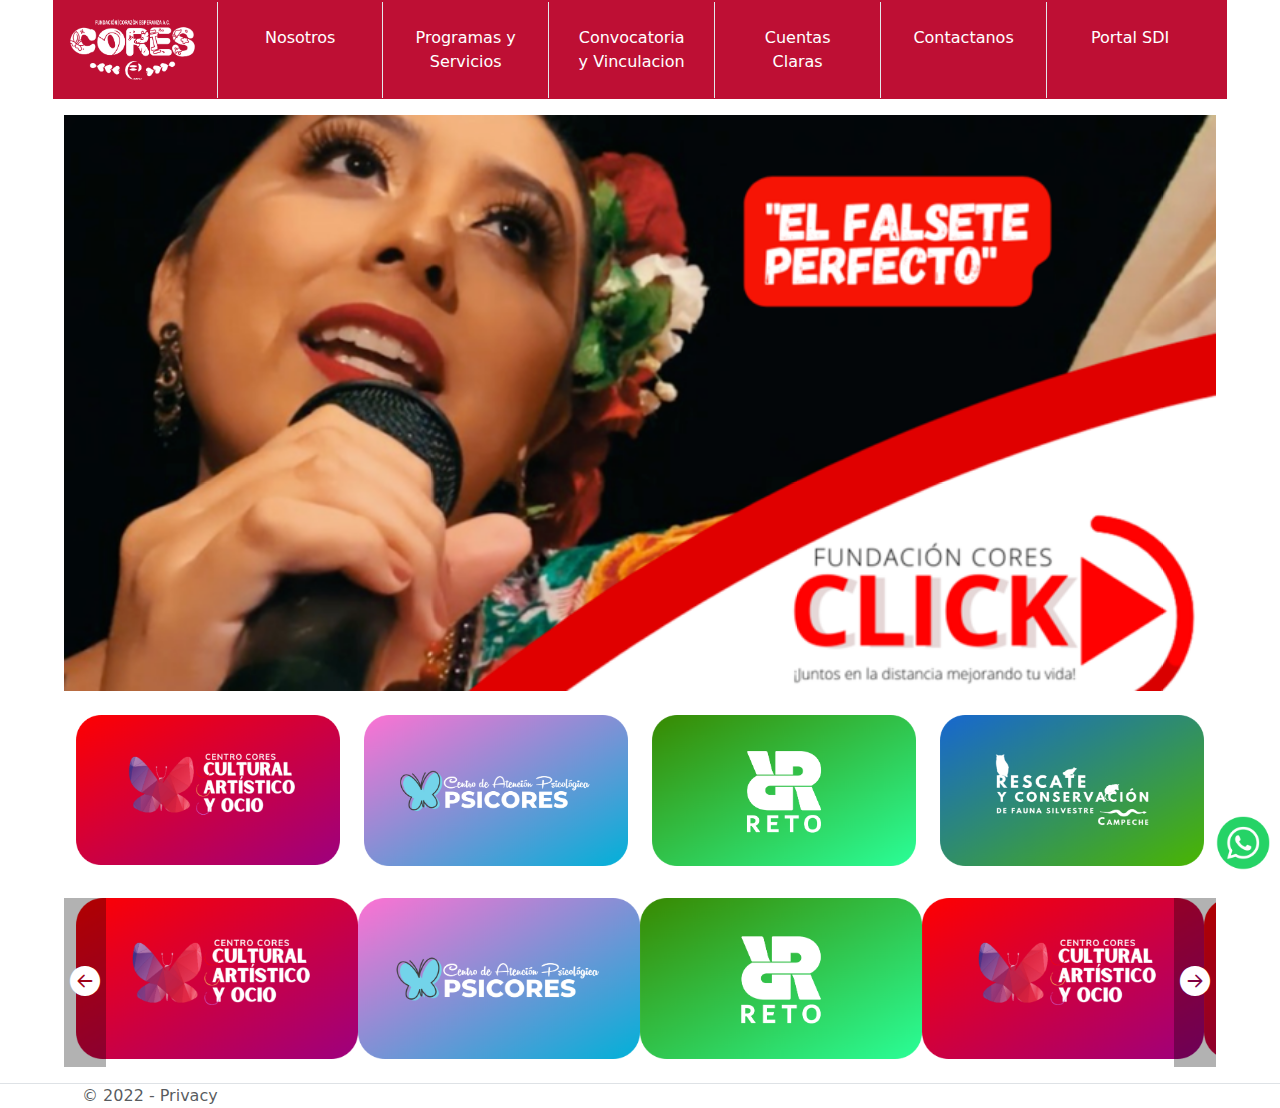
==== Index.html @ 638e0e72 "menu" ====
<!DOCTYPE html>
<html lang="en">
<head>
    <meta charset="utf-8" />
    <meta name="viewport" content="width=device-width, initial-scale=1.0" />
    <title>Core</title>
    <link rel="stylesheet" href="lib/bootstrap/dist/css/bootstrap.min.css" />
    <link rel="stylesheet" href="recursos/css/core.css" />
    <link rel="stylesheet" href="https://cdn.jsdelivr.net/npm/bootstrap-icons@1.8.3/font/bootstrap-icons.css">
</head> 
<body>
    <header>
        <nav class=" navbar navbar-expand-xl  navbar-light   box-shadow mb-3 col-xl-11 " style="background-color:#BE0F34; padding:0; margin:auto;">
            <div class="container-fluid">
                <a class="navbar-brand" asp-area="" asp-controller="Home" asp-action="Index" href="Index.html"><img src="recursos/img/logo.png" style="height:4rem;"/></a>

                <button class="navbar-toggler" type="button" data-bs-toggle="offcanvas" data-bs-target="#offcanvasNavbar" aria-controls="offcanvasNavbar"
                        aria-expanded="false" aria-label="Toggle navigation">
                    <span class="navbar-toggler-icon"></span>
                </button>
                <div class="offcanvas offcanvas-end menus" tabindex="-1" id="offcanvasNavbar" aria-labelledby="offcanvasNavbarLabel" style="background-color:#BE0F34; width: 20rem; ">
                    <div class="offcanvas-header ">
                        <h5 class="offcanvas-title text-white" id="offcanvasNavbarLabel">Menu</h5>
                        <button type="button" class="btn-close" data-bs-dismiss="offcanvas" aria-label="Close"></button>
                    </div>
                    <div class="offcanvas-body">
                        <ul class="navbar-nav flex-grow-1 " style="padding:0.1rem; " >
                        <!--NOSOTROS-->
                       <li class="nav-item col-xl-2   border-xl-right border-xl-left border-light dropdown menu" >
                            <a class="nav-link text-white " role="button" data-bs-toggle="dropdown" asp-area="" asp-controller="Home" asp-action="Index" href="#" >Nosotros</a>
                            <div class="dropdown-menu submenu submenu-xl-width col-12 " aria-labelledby="navbarDropdownMenuLink" >
                                <a class="dropdown-item text-center text-wrap" href="nosotros/Institucional.html">Información Institucional</a>
                                <div class="dividir" ></div>
                                <a class="dropdown-item text-center text-wrap" href="#">Plan de Desarrollo Institucional PDA 2022</a>
                                <div class="dividir" ></div>
                                <a class="dropdown-item text-center text-wrap" href="#">Aliados Institucionales y Vinculaciones</a>
                                <div class="dividir" ></div>
                                <a class="dropdown-item text-center text-wrap" href="#">Organigrama Institucional</a>
                            </div>
                       </li>
                        <!--PROGRAMAS Y SERVICIOS-->
                       <li class="nav-item col-xl-2 border-xl-right  border-light menu dropdown "  >
                            <a class="nav-link text-white" role="button" data-bs-toggle="dropdown" asp-area="" asp-controller="Home" asp-action="Index" href="#">Programas y Servicios</a>
                            <div class="dropdown-menu submenu submenu-xl-width col-12 "  aria-labelledby="navbarDropdownMenuLink" >
                                <a class="dropdown-item text-center text-wrap" href="Prog-Serv/CCAYO.html">Centro Cultural, Artístico y de Ocio. (CCAYO)</a>
                                <div class="dividir" ></div>
                                <a class="dropdown-item text-center text-wrap" href="#">Centro de Atención Psicológica (PSICORES)</a>
                                <div class="dividir" ></div>
                                <a class="dropdown-item text-center text-wrap" href="#">Centro de Entrenamiento y Nutrición (RETO)</a>
                                <div class="dividir" ></div>
                                <a class="dropdown-item text-center text-wrap" href="#">Centro de Investigación, Rescate y Conservación de Fauna Silvestre Campeche</a>
                            </div>
                       </li>
                        <!--CONVOCATORIAS Y VINCULACIÓN-->
                       <li class="nav-item col-xl-2 border-xl-right  border-light menu dropdown " >
                            <a class="nav-link text-white"  role="button" data-bs-toggle="dropdown" asp-area="" asp-controller="Home" asp-action="Index" href="#">Convocatoria y Vinculacion</a>
                            <div class="dropdown-menu submenu submenu-xl-width col-12" aria-labelledby="navbarDropdownMenuLink" >
                                <a class="dropdown-item text-center text-wrap" href="#">Convocatoria Laboratorio de Desarrollo de Habilidades Profesionales </a>
                                <div class="dividir" ></div>
                                <a class="dropdown-item text-center text-wrap" href="#">Convocatoria Únete +</a>
                                <div class="dividir" ></div>
                                <a class="dropdown-item text-center text-wrap" href="#">Bolsa de Trabajo y Vacantes </a>
                                <div class="dividir" ></div>
                                <a class="dropdown-item text-center text-wrap" href="#">Solicitud de Cortesias y Descuentos para Empresas e Instituciones Públicas</a>
                            </div>
                       </li>
                        <!--CUENTAS CLARAS-->
                       <li class="nav-item col-xl-2 border-xl-right  border-light menu dropdown"  >
                            <a class="nav-link text-white " role="button" data-bs-toggle="dropdown" asp-area="" asp-controller="Home" asp-action="Index" href="#">Cuentas Claras</a>
                            <div class="dropdown-menu submenu submenu-xl-width col-12 " aria-labelledby="navbarDropdownMenuLink" >
                                <a class="dropdown-item text-center text-wrap" href="#">Aviso de Privacidad y Uso de Datos Personales </a>
                                <div class="dividir" ></div>
                                <a class="dropdown-item text-center text-wrap" href="cuentas_claras/info.html">Informes y Estados de Cuenta</a>
                            </div>
                       </li>
                        <!--CONTACTANOS-->
                       <li class="nav-item col-xl-2 border-xl-right  border-light menu dropdown" >
                            <a class="nav-link text-white" href="contacto/Contacto.html">Contactanos</a>
                        </li>
                        <!--PORTAL SDI-->
                       <li class="nav-item col-xl-2 menu" >
                            <a class="nav-link text-white" asp-area="" asp-controller="Home" asp-action="Index" href="#">Portal SDI</a>
                       </li>
                                          
                        </ul>
                    </div>
                </div>
            </div>
        </nav>
    </header>
     
    <div class="container-fluid">
        <main role="main" class="pb-3">
           
            <div id="carouselExampleSlidesOnly" class="carousel slide  mb-4 col-xl-11 col-lg-12 col-md-12 col-sm-12 col-sml-12" data-bs-ride="carousel" style="margin-left:auto ;  margin-right:auto;">
                <div class="carousel-inner "  >
                    <div class="carousel-item active">
                        <img class="d-block w-100" src="recursos/img/Imagen2.png" alt="First slide">
                    </div>
                    <div class="carousel-item active">
                        <img class="d-block w-100" src="recursos/img/Imagen2.png" alt="First slide">
                    </div>
                    <div class="carousel-item active">
                        <img class="d-block w-100" src="recursos/img/Imagen2.png" alt="First slide">
                    </div>
                        
                </div>
            </div>
 
            <div class="row col-xl-11 col-lg-12 col-md-12 col-sm-12 col-sml-12" style="margin-left:auto ;  margin-right:auto;">
                <!--Primera-->
                <div class="card col-lg-3 col-sm-6 mb-sm-2 col-sml-10  mb-sml-2 border-0" style="margin-left:auto ;  margin-right:auto;" >
                    <a href="#">
                        <img class="img-fluid" src="recursos/img/card1.png" />
                    </a>
                </div>
                <!--Segunda-->
                <div class="card col-lg-3 col-sm-6 mb-sm-2 col-sml-10  mb-sml-2  border-0  " style="margin-left:auto ;  margin-right:auto;" >
                    <a href="#">
                        <img class="img-fluid"  src="recursos/img/card2.png" />
                    </a>
                </div>
                <!--Tercera-->
                <div class="card col-lg-3 col-sm-6 mb-sm-2 col-sml-10  mb-sml-2 border-0  " style="margin-left:auto ;  margin-right:auto;" >
                    <a href="#">
                        <img class="img-fluid"  src="recursos/img/card3.png" />
                    </a>
                </div>
                <!--Cuarta-->
                <div class="card col-lg-3 col-sm-6 mb-sm-2 col-sml-10  mb-sml-2 border-0 " style="margin-left:auto ;  margin-right:auto;" >
                    <a href="#">
                        <img class="img-fluid"  src="recursos/img/card4.png" />
                    </a>
                </div>
            </div>
            <!--PDF 
            <div class="row " > 
                <div class="col-lg-1" style="margin-left:auto ;  margin-right:auto;">
                    <a href="pdf/Cores.pdf" class="btn btn-danger" download="CONOCE.pdf" >Descarga</a>
                </div>

                <div class="col-lg-6 col-sml-12" >
                    <object class=" col-12 pdfview" type="application/pdf" data="pdf/Cores.pdf#toolbar=0&navpanes=0&scrollbar=0"></object>
                </div>
            </div>    
            --> 
            <div class=" mt-4 row col-xl-11 col-lg-12 col-md-12 col-sm-12 col-sml-12 mx-auto" style="position: relative;">
        
                <div class=" d-flex flex-row flex-nowrap notice " id="scroller" style="overflow-x: scroll; ">
                   
                    <button type="button" id="right" style="position:absolute ; top: 0; bottom: 0; z-index: 1; display: flex; align-items: center; justify-content: center;  left: 0; background: rgba(0, 0, 0, .3); border: 0;">
                        <spam  aria-hidden="true"><i class="bi bi-arrow-left-circle-fill text-white" style="font-size: 30px; " ></i></spam>
                    </button>
                 
                    <div class="card col-lg-3 col-sm-6 mb-sm-2 col-sml-10  mb-sml-2 border-0 " style="margin-left:auto ;  margin-right:auto;" >
                        <a href="#">
                            <img class="img-fluid"  src="recursos/img/card1.png" />
                        </a>
                    </div>
                    <div class="card col-lg-3 col-sm-6 mb-sm-2 col-sml-10  mb-sml-2 border-0 " style="margin-left:auto ;  margin-right:auto;" >
                        <a href="#">
                            <img class="img-fluid"  src="recursos/img/card2.png" />
                        </a>
                    </div>
                    <div class="card col-lg-3 col-sm-6 mb-sm-2 col-sml-10  mb-sml-2 border-0 " style="margin-left:auto ;  margin-right:auto;" >
                        <a href="#">
                            <img class="img-fluid"  src="recursos/img/card3.png" />
                        </a>
                    </div>
                    <div class="card col-lg-3 col-sm-6 mb-sm-2 col-sml-10  mb-sml-2 border-0 " style="margin-left:auto ;  margin-right:auto;" >
                        <a href="#">
                            <img class="img-fluid"  src="recursos/img/card1.png" />
                        </a>
                    </div>
                    <div class="card col-lg-3 col-sm-6 mb-sm-2 col-sml-10  mb-sml-2 border-0 " style="margin-left:auto ;  margin-right:auto;" >
                        <a href="#">
                            <img class="img-fluid"  src="recursos/img/card1.png" />
                        </a>
                    </div>
                    <div class="card col-lg-3 col-sm-6 mb-sm-2 col-sml-10  mb-sml-2 border-0 " style="margin-left:auto ;  margin-right:auto;" >
                        <a href="#">
                            <img class="img-fluid"  src="recursos/img/card2.png" />
                        </a>
                    </div>
                    <div class="card col-lg-3 col-sm-6 mb-sm-2 col-sml-10  mb-sml-2 border-0 " style="margin-left:auto ;  margin-right:auto;" >
                        <a href="#">
                            <img class="img-fluid"  src="recursos/img/card3.png" />
                        </a>
                    </div>
                    <div class="card col-lg-3 col-sm-6 mb-sm-2 col-sml-10  mb-sml-2 border-0 " style="margin-left:auto ;  margin-right:auto;" >
                        <a href="#">
                            <img class="img-fluid"  src="recursos/img/card1.png" />
                        </a>
                    </div>
                   
                   
                    <button type="button" id="left" style="position:absolute ; top: 0; bottom: 0; z-index: 1; display: flex; align-items: center; justify-content: center;  right: 0; background: rgba(0, 0, 0, .3); border: 0;">
                        <spam  aria-hidden="true"><i class="bi bi-arrow-right-circle-fill text-white" style="font-size: 30px;  " ></i></spam>
                    </button>
                    
        
                </div>
               
                   
                
            </div> 
            
            <div>
                <a href="https://wa.me/529817518339/?text=Me%20Interesa%20" >
                    <img src="recursos/img/logo-wasap.png"  style="position: fixed; bottom: 30px; right: 10px; z-index: 99; width: 6vh; height: 6vh;">
                 </a>
            </div>
        </main>
    </div>
    

    <footer class="border-top footer text-muted">
        <div class="container">
            &copy; 2022 -  <a asp-area="" asp-controller="Home" asp-action="Privacy">Privacy</a>
        </div>
    </footer>
    <script src="lib/jquery/dist/jquery.min.js"></script>
    <script src="lib/bootstrap/dist/js/bootstrap.bundle.min.js"></script>
</body>
</html>
<script>
    document.addEventListener('DOMContentLoaded', function () {
            var button = document.getElementById('left');
            button.onclick = function () {
                document.getElementById('scroller').scrollLeft += 100;
            };
        }, false);
        document.addEventListener('DOMContentLoaded', function () {
            var button = document.getElementById('right');
            button.onclick = function () {
                document.getElementById('scroller').scrollLeft -= 100;
            };
        }, false);
</script>
---- recursos/css/core.css ----
﻿.menu {
    text-align: center;
    padding:1rem;
}

.submenu{
    background-color: #E5E5E5;

 }
.dividir {
    height: 0;
    margin: 0.5rem 0;
    overflow: hidden;
    border-top: 1px solid #FFFFFF;
}

.pdfcenter{
    display: flex;
    flex-direction: column;
    justify-content: center;

    align-items: center;

}


  .notice::-webkit-scrollbar {
    position: absolute;
    height: 5px;
   
  }
  .notice::-webkit-scrollbar-thumb {
    border-radius: 10px;
 
    background-color: #8d8989;
    
  }
  .notice::-webkit-scrollbar-thumb:window-inactive {
    background: rgba(255,0,0,0); 
   }

   .linea {
    border-top: 2px solid #BE0F34;
   
    max-width: 100%;
    padding: 0;
    margin: 1vh auto 2vh auto;
  }

@media (min-width: 576px) {
    .rem{
        height: 53rem;
    }
  }
@media (min-width: 992px) {
    .rem{
        height: 23rem;
    }
    
  }
  @media (min-width: 1200px) {
    .rem{
        height: 28rem;
    }
  }
  @media (min-width: 1400px) {
    .rem{
        height: 43rem;
    }
  }

@media (min-width: 1200px) {
    
    
    .border-xl-right{
        border-right: 1px solid #e3e7eb !important;
    } 
    .border-xl-left{
        border-left: 1px solid #e3e7eb !important;
    }   

    
  }
/*

@media (min-width: 576px) {
  sm
  
}
@media (min-width: 768px) {
  md
  
}
@media (min-width: 992px) {
  lg
  
}
@media (min-width: 1200px) {
  xl
  
}
@media (min-width: 1400px) {
  xxl
  
}
@media (min-width: 576px){
  .border-sm-top{
    border-top: 1px solid #e3e7eb !important;
  }
    

  .border-sm-right 
    border-right: 1px solid #e3e7eb !important;
  
  .border-sm-bottom 
    border-bottom: 1px solid #e3e7eb !important;
  
  .border-sm-left 
    border-left: 1px solid #e3e7eb !important;
  
  .border-sm-top-0 
    border-top: 0 !important;
  
  .border-sm-right-0 
    border-right: 0 !important;
  
  .border-sm-bottom-0 
    border-bottom: 0 !important;
  
  .border-sm-left-0 
    border-left: 0 !important;
  
  .border-sm-x 
    border-left: 1px solid #e3e7eb !important;
    border-right: 1px solid #e3e7eb !important;
  
  .border-sm-y 
    border-top: 1px solid #e3e7eb !important;
    border-bottom: 1px solid #e3e7eb !important;
  
  .border-sm 
    border-top: 1px solid #e3e7eb !important;
    border-bottom: 1px solid #e3e7eb !important;
    border-left: 1px solid #e3e7eb !important;
    border-right: 1px solid #e3e7eb !important;
  
  .border-sm-0 
    border-top: 0 !important;
    border-bottom: 0 !important;
    border-left: 0 !important;
    border-right: 0 !important;
} 


@media (min-width: 768px) {
  .border-md-top 
    border-top: 1px solid #e3e7eb !important;
  
  .border-md-right 
    border-right: 1px solid #e3e7eb !important;
  
  .border-md-bottom 
    border-bottom: 1px solid #e3e7eb !important;
  
  .border-md-left 
    border-left: 1px solid #e3e7eb !important;
  
  .border-md-top-0 
    border-top: 0 !important;
  
  .border-md-right-0 
    border-right: 0 !important;
  
  .border-md-bottom-0 
    border-bottom: 0 !important;
  
  .border-md-left-0 
    border-left: 0 !important;
  
  .border-md-x 
    border-left: 1px solid #e3e7eb !important;
    border-right: 1px solid #e3e7eb !important;
  
  .border-md-y 
    border-top: 1px solid #e3e7eb !important;
    border-bottom: 1px solid #e3e7eb !important;
  
  .border-md 
    border-top: 1px solid #e3e7eb !important;
    border-bottom: 1px solid #e3e7eb !important;
    border-left: 1px solid #e3e7eb !important;
    border-right: 1px solid #e3e7eb !important;
  
  .border-md-0 
    border-top: 0 !important;
    border-bottom: 0 !important;
    border-left: 0 !important;
    border-right: 0 !important;
  
}

@media (min-width: 992px) {
  .border-lg-top 
    border-top: 1px solid #e3e7eb !important;
  
  .border-lg-right 
    border-right: 1px solid #e3e7eb !important;
  
  .border-lg-bottom 
    border-bottom: 1px solid #e3e7eb !important;
  
  .border-lg-left 
    border-left: 1px solid #e3e7eb !important;
  
  .border-lg-top-0 
    border-top: 0 !important;
  
  .border-lg-right-0 
    border-right: 0 !important;
  
  .border-lg-bottom-0 
    border-bottom: 0 !important;
  
  .border-lg-left-0 
    border-left: 0 !important;
  
  .border-lg-x 
    border-left: 1px solid #e3e7eb !important;
    border-right: 1px solid #e3e7eb !important;
  
  .border-lg-y 
    border-top: 1px solid #e3e7eb !important;
    border-bottom: 1px solid #e3e7eb !important;
  
  .border-lg 
    border-top: 1px solid #e3e7eb !important;
    border-bottom: 1px solid #e3e7eb !important;
    border-left: 1px solid #e3e7eb !important;
    border-right: 1px solid #e3e7eb !important;
  
  .border-lg-0 
    border-top: 0 !important;
    border-bottom: 0 !important;
    border-left: 0 !important;
    border-right: 0 !important;
}  


@media (min-width: 1200px) {
  .border-xl-top 
    border-top: 1px solid #e3e7eb !important;
  
  .border-xl-right 
    border-right: 1px solid #e3e7eb !important;
  
  .border-xl-bottom 
    border-bottom: 1px solid #e3e7eb !important;
  
  .border-xl-left 
    border-left: 1px solid #e3e7eb !important;
  
  .border-xl-top-0 
    border-top: 0 !important;
  
  .border-xl-right-0 
    border-right: 0 !important;
  
  .border-xl-bottom-0 
    border-bottom: 0 !important;
  
  .border-xl-left-0 
    border-left: 0 !important;
  
  .border-xl-x 
    border-left: 1px solid #e3e7eb !important;
    border-right: 1px solid #e3e7eb !important;
  
  .border-xl-y 
    border-top: 1px solid #e3e7eb !important;
    border-bottom: 1px solid #e3e7eb !important;
  
  .border-xl 
    border-top: 1px solid #e3e7eb !important;
    border-bottom: 1px solid #e3e7eb !important;
    border-left: 1px solid #e3e7eb !important;
    border-right: 1px solid #e3e7eb !important;
  
  .border-xl-0 
    border-top: 0 !important;
    border-bottom: 0 !important;
    border-left: 0 !important;
    border-right: 0 !important;
}
*/
@media (max-width: 575px) {
    .container {
        max-width: 340px;
    }
}
@media (max-width: 575px) {
    .col-sml {
        -ms-flex-preferred-size: 0;
        flex-basis: 0;
        -ms-flex-positive: 1;
        flex-grow: 1;
        max-width: 100%;
    }

    .col-sml-auto {
        -ms-flex: 0 0 auto;
        flex: 0 0 auto;
        width: auto;
        max-width: 100%;
    }

    .col-sml-1 {
        -ms-flex: 0 0 8.333333%;
        flex: 0 0 8.333333%;
        max-width: 8.333333%;
    }

    .col-sml-2 {
        -ms-flex: 0 0 16.666667%;
        flex: 0 0 16.666667%;
        max-width: 16.666667%;
    }

    .col-sml-3 {
        -ms-flex: 0 0 25%;
        flex: 0 0 25%;
        max-width: 25%;
    }

    .col-sml-4 {
        -ms-flex: 0 0 33.333333%;
        flex: 0 0 33.333333%;
        max-width: 33.333333%;
    }

    .col-sml-5 {
        -ms-flex: 0 0 41.666667%;
        flex: 0 0 41.666667%;
        max-width: 41.666667%;
    }

    .col-sml-6 {
        -ms-flex: 0 0 50%;
        flex: 0 0 50%;
        max-width: 50%;
    }

    .col-sml-7 {
        -ms-flex: 0 0 58.333333%;
        flex: 0 0 58.333333%;
        max-width: 58.333333%;
    }

    .col-sml-8 {
        -ms-flex: 0 0 66.666667%;
        flex: 0 0 66.666667%;
        max-width: 66.666667%;
    }

    .col-sml-9 {
        -ms-flex: 0 0 75%;
        flex: 0 0 75%;
        max-width: 75%;
    }

    .col-sml-10 {
        -ms-flex: 0 0 83.333333%;
        flex: 0 0 83.333333%;
        max-width: 83.333333%;
    }

    .col-sml-11 {
        -ms-flex: 0 0 91.666667%;
        flex: 0 0 91.666667%;
        max-width: 91.666667%;
    }

    .col-sml-12 {
        -ms-flex: 0 0 100%;
        flex: 0 0 100%;
        max-width: 100%;
    }

    .order-sml-first {
        -ms-flex-order: -1;
        order: -1;
    }

    .order-sml-last {
        -ms-flex-order: 13;
        order: 13;
    }

    .order-sml-0 {
        -ms-flex-order: 0;
        order: 0;
    }

    .order-sml-1 {
        -ms-flex-order: 1;
        order: 1;
    }

    .order-sml-2 {
        -ms-flex-order: 2;
        order: 2;
    }

    .order-sml-3 {
        -ms-flex-order: 3;
        order: 3;
    }

    .order-sml-4 {
        -ms-flex-order: 4;
        order: 4;
    }

    .order-sml-5 {
        -ms-flex-order: 5;
        order: 5;
    }

    .order-sml-6 {
        -ms-flex-order: 6;
        order: 6;
    }

    .order-sml-7 {
        -ms-flex-order: 7;
        order: 7;
    }

    .order-sml-8 {
        -ms-flex-order: 8;
        order: 8;
    }

    .order-sml-9 {
        -ms-flex-order: 9;
        order: 9;
    }

    .order-sml-10 {
        -ms-flex-order: 10;
        order: 10;
    }

    .order-sml-11 {
        -ms-flex-order: 11;
        order: 11;
    }

    .order-sml-12 {
        -ms-flex-order: 12;
        order: 12;
    }

    .offset-sml-0 {
        margin-left: 0;
    }

    .offset-sml-1 {
        margin-left: 8.333333%;
    }

    .offset-sml-2 {
        margin-left: 16.666667%;
    }

    .offset-sml-3 {
        margin-left: 25%;
    }

    .offset-sml-4 {
        margin-left: 33.333333%;
    }

    .offset-sml-5 {
        margin-left: 41.666667%;
    }

    .offset-sml-6 {
        margin-left: 50%;
    }

    .offset-sml-7 {
        margin-left: 58.333333%;
    }

    .offset-sml-8 {
        margin-left: 66.666667%;
    }

    .offset-sml-9 {
        margin-left: 75%;
    }

    .offset-sml-10 {
        margin-left: 83.333333%;
    }

    .offset-sml-11 {
        margin-left: 91.666667%;
    }
}
@media (max-width: 575px) {
    .m-sml-0 {
        margin: 0 !important;
    }

    .mt-sml-0,
    .my-sml-0 {
        margin-top: 0 !important;
    }

    .mr-sml-0,
    .mx-sml-0 {
        margin-right: 0 !important;
    }

    .mb-sml-0,
    .my-sml-0 {
        margin-bottom: 0 !important;
    }

    .ml-sml-0,
    .mx-sml-0 {
        margin-left: 0 !important;
    }

    .m-sml-1 {
        margin: 0.25rem !important;
    }

    .mt-sml-1,
    .my-sml-1 {
        margin-top: 0.25rem !important;
    }

    .mr-sml-1,
    .mx-sml-1 {
        margin-right: 0.25rem !important;
    }

    .mb-sm-1,
    .my-sm-1 {
        margin-bottom: 0.25rem !important;
    }

    .ml-sml-1,
    .mx-sml-1 {
        margin-left: 0.25rem !important;
    }

    .m-sml-2 {
        margin: 0.5rem !important;
    }

    .mt-sml-2,
    .my-sml-2 {
        margin-top: 0.5rem !important;
    }

    .mr-sml-2,
    .mx-sml-2 {
        margin-right: 0.5rem !important;
    }

    .mb-sml-2,
    .my-sml-2 {
        margin-bottom: 0.5rem !important;
    }

    .ml-sml-2,
    .mx-sml-2 {
        margin-left: 0.5rem !important;
    }

    .m-sml-3 {
        margin: 1rem !important;
    }

    .mt-sml-3,
    .my-sml-3 {
        margin-top: 1rem !important;
    }

    .mr-sml-3,
    .mx-sml-3 {
        margin-right: 1rem !important;
    }

    .mb-sml-3,
    .my-sml-3 {
        margin-bottom: 1rem !important;
    }

    .ml-sml-3,
    .mx-sml-3 {
        margin-left: 1rem !important;
    }

    .m-sml-4 {
        margin: 1.5rem !important;
    }

    .mt-sml-4,
    .my-sml-4 {
        margin-top: 1.5rem !important;
    }

    .mr-sml-4,
    .mx-sml-4 {
        margin-right: 1.5rem !important;
    }

    .mb-sml-4,
    .my-sml-4 {
        margin-bottom: 1.5rem !important;
    }

    .ml-sml-4,
    .mx-sml-4 {
        margin-left: 1.5rem !important;
    }

    .m-sml-5 {
        margin: 3rem !important;
    }

    .mt-sml-5,
    .my-sml-5 {
        margin-top: 3rem !important;
    }

    .mr-sml-5,
    .mx-sml-5 {
        margin-right: 3rem !important;
    }

    .mb-sml-5,
    .my-sml-5 {
        margin-bottom: 3rem !important;
    }

    .ml-sml-5,
    .mx-sml-5 {
        margin-left: 3rem !important;
    }

    .p-sml-0 {
        padding: 0 !important;
    }

    .pt-sml-0,
    .py-sml-0 {
        padding-top: 0 !important;
    }

    .pr-sml-0,
    .px-sml-0 {
        padding-right: 0 !important;
    }

    .pb-sml-0,
    .py-sml-0 {
        padding-bottom: 0 !important;
    }

    .pl-sml-0,
    .px-sml-0 {
        padding-left: 0 !important;
    }

    .p-sml-1 {
        padding: 0.25rem !important;
    }

    .pt-sml-1,
    .py-sml-1 {
        padding-top: 0.25rem !important;
    }

    .pr-sml-1,
    .px-sml-1 {
        padding-right: 0.25rem !important;
    }

    .pb-sml-1,
    .py-sml-1 {
        padding-bottom: 0.25rem !important;
    }

    .pl-sml-1,
    .px-sml-1 {
        padding-left: 0.25rem !important;
    }

    .p-sml-2 {
        padding: 0.5rem !important;
    }

    .pt-sml-2,
    .py-sml-2 {
        padding-top: 0.5rem !important;
    }

    .pr-sml-2,
    .px-sml-2 {
        padding-right: 0.5rem !important;
    }

    .pb-sml-2,
    .py-sml-2 {
        padding-bottom: 0.5rem !important;
    }

    .pl-sml-2,
    .px-sml-2 {
        padding-left: 0.5rem !important;
    }

    .p-sml-3 {
        padding: 1rem !important;
    }

    .pt-sml-3,
    .py-sml-3 {
        padding-top: 1rem !important;
    }

    .pr-sml-3,
    .px-sml-3 {
        padding-right: 1rem !important;
    }

    .pb-sml-3,
    .py-sml-3 {
        padding-bottom: 1rem !important;
    }

    .pl-sml-3,
    .px-sml-3 {
        padding-left: 1rem !important;
    }

    .p-sml-4 {
        padding: 1.5rem !important;
    }

    .pt-sml-4,
    .py-sml-4 {
        padding-top: 1.5rem !important;
    }

    .pr-sml-4,
    .px-sml-4 {
        padding-right: 1.5rem !important;
    }

    .pb-sml-4,
    .py-sml-4 {
        padding-bottom: 1.5rem !important;
    }

    .pl-sml-4,
    .px-sml-4 {
        padding-left: 1.5rem !important;
    }

    .p-sml-5 {
        padding: 3rem !important;
    }

    .pt-sml-5,
    .py-sml-5 {
        padding-top: 3rem !important;
    }

    .pr-sml-5,
    .px-sml-5 {
        padding-right: 3rem !important;
    }

    .pb-sml-5,
    .py-sml-5 {
        padding-bottom: 3rem !important;
    }

    .pl-sml-5,
    .px-sml-5 {
        padding-left: 3rem !important;
    }

    .m-sml-n1 {
        margin: -0.25rem !important;
    }

    .mt-sml-n1,
    .my-sml-n1 {
        margin-top: -0.25rem !important;
    }

    .mr-sml-n1,
    .mx-sml-n1 {
        margin-right: -0.25rem !important;
    }

    .mb-sml-n1,
    .my-sml-n1 {
        margin-bottom: -0.25rem !important;
    }

    .ml-sml-n1,
    .mx-sml-n1 {
        margin-left: -0.25rem !important;
    }

    .m-sml-n2 {
        margin: -0.5rem !important;
    }

    .mt-sml-n2,
    .my-sml-n2 {
        margin-top: -0.5rem !important;
    }

    .mr-sml-n2,
    .mx-sml-n2 {
        margin-right: -0.5rem !important;
    }

    .mb-sml-n2,
    .my-sml-n2 {
        margin-bottom: -0.5rem !important;
    }

    .ml-sml-n2,
    .mx-sml-n2 {
        margin-left: -0.5rem !important;
    }

    .m-sml-n3 {
        margin: -1rem !important;
    }

    .mt-sml-n3,
    .my-sml-n3 {
        margin-top: -1rem !important;
    }

    .mr-sml-n3,
    .mx-sml-n3 {
        margin-right: -1rem !important;
    }

    .mb-sml-n3,
    .my-sml-n3 {
        margin-bottom: -1rem !important;
    }

    .ml-sml-n3,
    .mx-sml-n3 {
        margin-left: -1rem !important;
    }

    .m-sml-n4 {
        margin: -1.5rem !important;
    }

    .mt-sml-n4,
    .my-sml-n4 {
        margin-top: -1.5rem !important;
    }

    .mr-sml-n4,
    .mx-sml-n4 {
        margin-right: -1.5rem !important;
    }

    .mb-sml-n4,
    .my-sml-n4 {
        margin-bottom: -1.5rem !important;
    }

    .ml-sml-n4,
    .mx-sml-n4 {
        margin-left: -1.5rem !important;
    }

    .m-sml-n5 {
        margin: -3rem !important;
    }

    .mt-sml-n5,
    .my-sml-n5 {
        margin-top: -3rem !important;
    }

    .mr-sml-n5,
    .mx-sml-n5 {
        margin-right: -3rem !important;
    }

    .mb-sml-n5,
    .my-sml-n5 {
        margin-bottom: -3rem !important;
    }

    .ml-sml-n5,
    .mx-sml-n5 {
        margin-left: -3rem !important;
    }

    .m-sml-auto {
        margin: auto !important;
    }

    .mt-sml-auto,
    .my-sml-auto {
        margin-top: auto !important;
    }

    .mr-sml-auto,
    .mx-sml-auto {
        margin-right: auto !important;
    }

    .mb-sml-auto,
    .my-sml-auto {
        margin-bottom: auto !important;
    }

    .ml-sml-auto,
    .mx-sml-auto {
        margin-left: auto !important;
    }
}

/*
@media (max-width: 575.98px) {
    .table-responsive-sm {
        display: block;
        width: 100%;
        overflow-x: auto;
        -webkit-overflow-scrolling: touch;
    }

        .table-responsive-sm > .table-bordered {
            border: 0;
        }
}

@media (min-width: 576px) {
    .dropdown-menu-sm-left {
        right: auto;
        left: 0;
    }

    .dropdown-menu-sm-right {
        right: 0;
        left: auto;
    }
}
 */
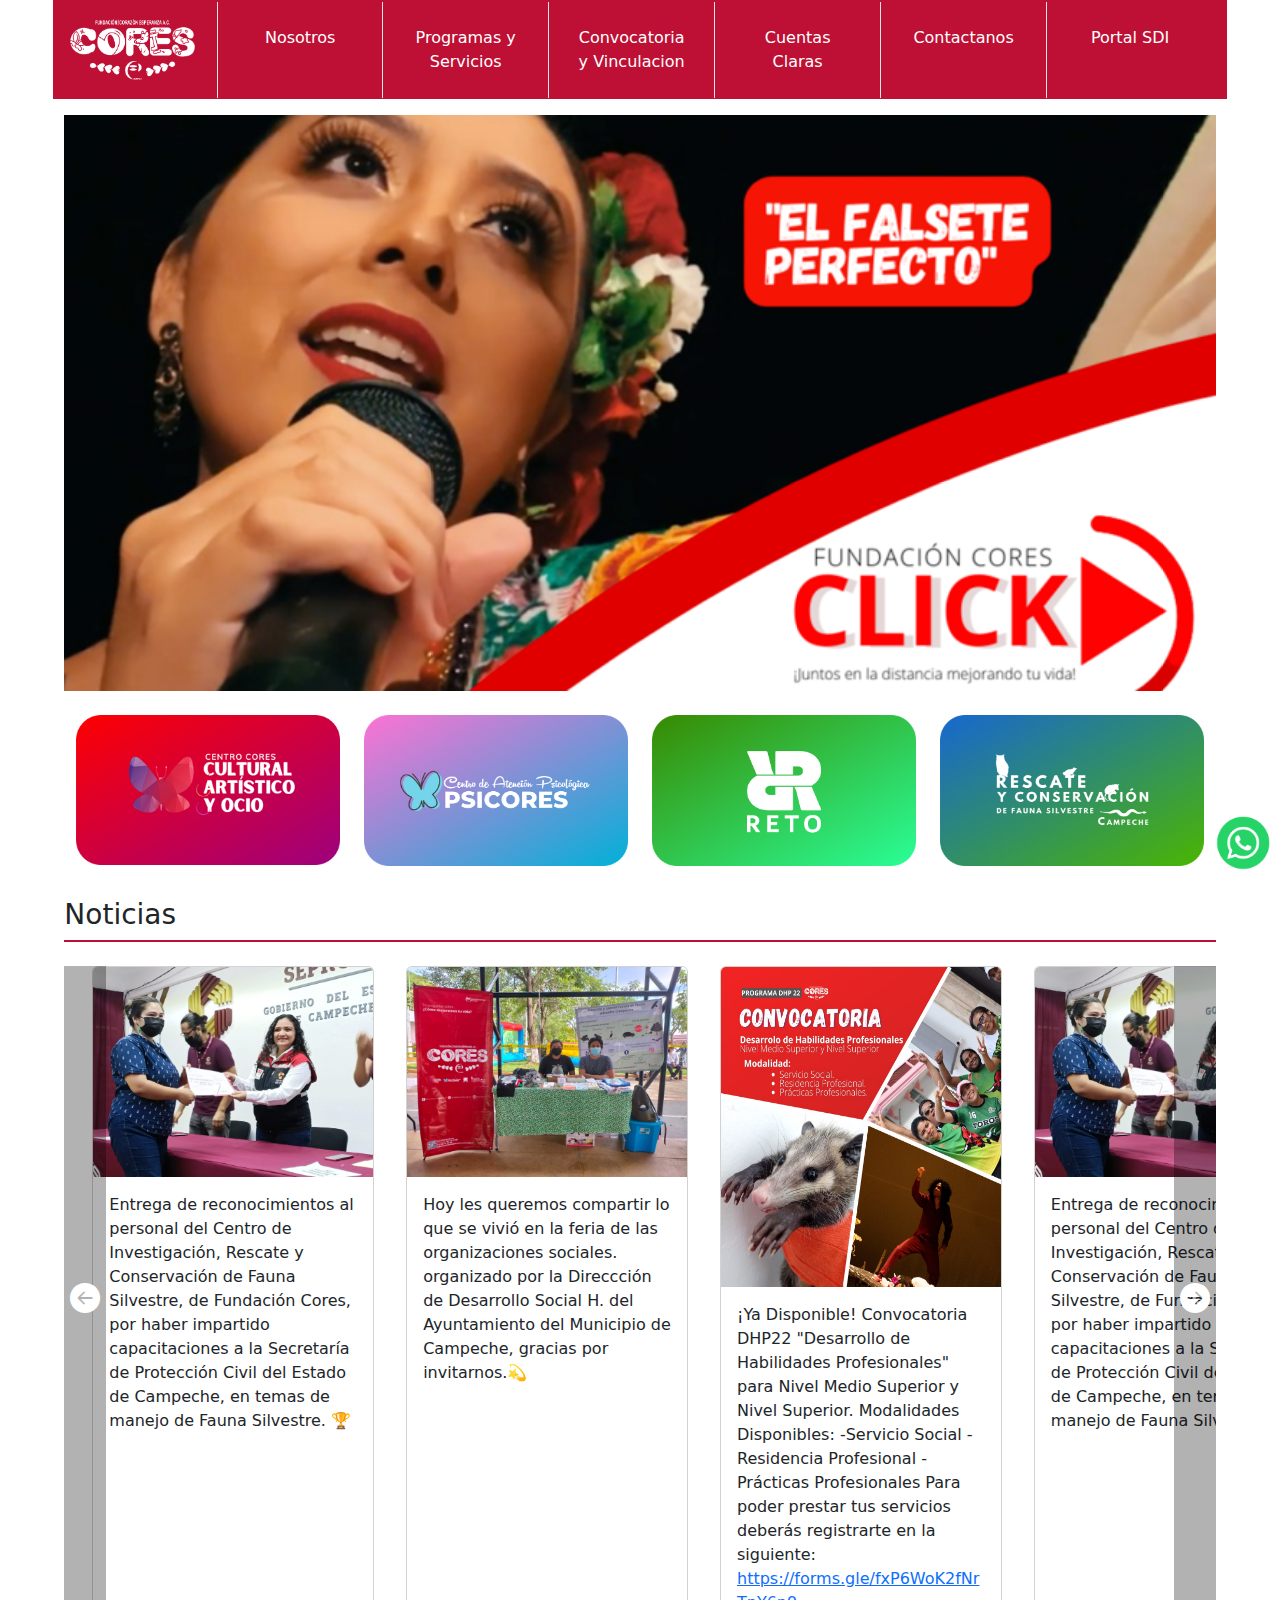
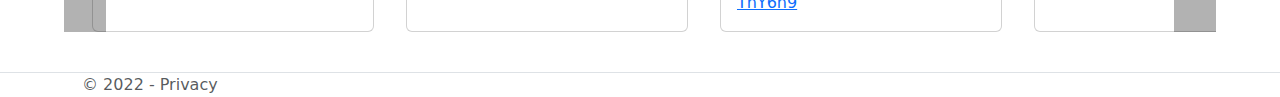
==== commit 501ba1f8: "noticias" ====
--- a/Index.html
+++ b/Index.html
@@ -9,10 +9,10 @@
     <link rel="stylesheet" href="https://cdn.jsdelivr.net/npm/bootstrap-icons@1.8.3/font/bootstrap-icons.css">
 </head> 
 <body>
-    <header>
+    <header id="Menu-sub">
         <nav class=" navbar navbar-expand-xl  navbar-light   box-shadow mb-3 col-xl-11 " style="background-color:#BE0F34; padding:0; margin:auto;">
             <div class="container-fluid">
-                <a class="navbar-brand" asp-area="" asp-controller="Home" asp-action="Index" href="Index.html"><img src="recursos/img/logo.png" style="height:4rem;"/></a>
+                <a class="navbar-brand" href="../Index.html"><img src="../recursos/img/logo.png" style="height:4rem;"/></a>
 
                 <button class="navbar-toggler" type="button" data-bs-toggle="offcanvas" data-bs-target="#offcanvasNavbar" aria-controls="offcanvasNavbar"
                         aria-expanded="false" aria-label="Toggle navigation">
@@ -28,12 +28,12 @@
                         <!--NOSOTROS-->
                        <li class="nav-item col-xl-2   border-xl-right border-xl-left border-light dropdown menu" >
                             <a class="nav-link text-white " role="button" data-bs-toggle="dropdown" asp-area="" asp-controller="Home" asp-action="Index" href="#" >Nosotros</a>
-                            <div class="dropdown-menu submenu submenu-xl-width col-12 " aria-labelledby="navbarDropdownMenuLink" >
-                                <a class="dropdown-item text-center text-wrap" href="nosotros/Institucional.html">Información Institucional</a>
+                            <div class="dropdown-menu submenu submenu-xl-width col-12" aria-labelledby="navbarDropdownMenuLink" >
+                                <a class="dropdown-item text-center text-wrap" href="../nosotros/Institucional.html">Información Institucional</a>
                                 <div class="dividir" ></div>
                                 <a class="dropdown-item text-center text-wrap" href="#">Plan de Desarrollo Institucional PDA 2022</a>
                                 <div class="dividir" ></div>
-                                <a class="dropdown-item text-center text-wrap" href="#">Aliados Institucionales y Vinculaciones</a>
+                                <a class="dropdown-item text-center text-wrap" href="../nosotros/Aliados.html">Aliados Institucionales y Vinculaciones</a>
                                 <div class="dividir" ></div>
                                 <a class="dropdown-item text-center text-wrap" href="#">Organigrama Institucional</a>
                             </div>
@@ -42,13 +42,13 @@
                        <li class="nav-item col-xl-2 border-xl-right  border-light menu dropdown "  >
                             <a class="nav-link text-white" role="button" data-bs-toggle="dropdown" asp-area="" asp-controller="Home" asp-action="Index" href="#">Programas y Servicios</a>
                             <div class="dropdown-menu submenu submenu-xl-width col-12 "  aria-labelledby="navbarDropdownMenuLink" >
-                                <a class="dropdown-item text-center text-wrap" href="Prog-Serv/CCAYO.html">Centro Cultural, Artístico y de Ocio. (CCAYO)</a>
-                                <div class="dividir" ></div>
-                                <a class="dropdown-item text-center text-wrap" href="#">Centro de Atención Psicológica (PSICORES)</a>
-                                <div class="dividir" ></div>
-                                <a class="dropdown-item text-center text-wrap" href="#">Centro de Entrenamiento y Nutrición (RETO)</a>
-                                <div class="dividir" ></div>
-                                <a class="dropdown-item text-center text-wrap" href="#">Centro de Investigación, Rescate y Conservación de Fauna Silvestre Campeche</a>
+                                <a class="dropdown-item text-center text-wrap" href="../Prog-Serv/CCAYO.html">Centro Cultural, Artístico y de Ocio. (CCAYO)</a>
+                                <div class="dividir" ></div>
+                                <a class="dropdown-item text-center text-wrap" href="../Prog-Serv/PSICORES.html">Centro de Atención Psicológica (PSICORES)</a>
+                                <div class="dividir" ></div>
+                                <a class="dropdown-item text-center text-wrap" href="../Prog-Serv/RETO.html">Centro de Entrenamiento y Nutrición (RETO)</a>
+                                <div class="dividir" ></div>
+                                <a class="dropdown-item text-center text-wrap" href="../Prog-Serv/Resc_Conserv.html">Centro de Investigación, Rescate y Conservación de Fauna Silvestre Campeche</a>
                             </div>
                        </li>
                         <!--CONVOCATORIAS Y VINCULACIÓN-->
@@ -67,15 +67,15 @@
                         <!--CUENTAS CLARAS-->
                        <li class="nav-item col-xl-2 border-xl-right  border-light menu dropdown"  >
                             <a class="nav-link text-white " role="button" data-bs-toggle="dropdown" asp-area="" asp-controller="Home" asp-action="Index" href="#">Cuentas Claras</a>
-                            <div class="dropdown-menu submenu submenu-xl-width col-12 " aria-labelledby="navbarDropdownMenuLink" >
+                            <div class="dropdown-menu submenu submenu-xl-width col-12" aria-labelledby="navbarDropdownMenuLink" >
                                 <a class="dropdown-item text-center text-wrap" href="#">Aviso de Privacidad y Uso de Datos Personales </a>
                                 <div class="dividir" ></div>
-                                <a class="dropdown-item text-center text-wrap" href="cuentas_claras/info.html">Informes y Estados de Cuenta</a>
+                                <a class="dropdown-item text-center text-wrap" href="../cuentas_claras/info.html">Informes y Estados de Cuenta</a>
                             </div>
                        </li>
                         <!--CONTACTANOS-->
                        <li class="nav-item col-xl-2 border-xl-right  border-light menu dropdown" >
-                            <a class="nav-link text-white" href="contacto/Contacto.html">Contactanos</a>
+                            <a class="nav-link text-white" href="../contacto/Contacto.html">Contactanos</a>
                         </li>
                         <!--PORTAL SDI-->
                        <li class="nav-item col-xl-2 menu" >
@@ -144,7 +144,12 @@
                 </div>
             </div>    
             --> 
+            <div class="col-11 mx-auto mt-4">
+                <h3>Noticias</h3>
+                <div class="linea col-12"></div>
+            </div>
             <div class=" mt-4 row col-xl-11 col-lg-12 col-md-12 col-sm-12 col-sml-12 mx-auto" style="position: relative;">
+               
         
                 <div class=" d-flex flex-row flex-nowrap notice " id="scroller" style="overflow-x: scroll; ">
                    
@@ -152,45 +157,80 @@
                         <spam  aria-hidden="true"><i class="bi bi-arrow-left-circle-fill text-white" style="font-size: 30px; " ></i></spam>
                     </button>
                  
-                    <div class="card col-lg-3 col-sm-6 mb-sm-2 col-sml-10  mb-sml-2 border-0 " style="margin-left:auto ;  margin-right:auto;" >
-                        <a href="#">
-                            <img class="img-fluid"  src="recursos/img/card1.png" />
-                        </a>
-                    </div>
-                    <div class="card col-lg-3 col-sm-6 mb-sm-2 col-sml-10  mb-sml-2 border-0 " style="margin-left:auto ;  margin-right:auto;" >
-                        <a href="#">
-                            <img class="img-fluid"  src="recursos/img/card2.png" />
-                        </a>
-                    </div>
-                    <div class="card col-lg-3 col-sm-6 mb-sm-2 col-sml-10  mb-sml-2 border-0 " style="margin-left:auto ;  margin-right:auto;" >
-                        <a href="#">
-                            <img class="img-fluid"  src="recursos/img/card3.png" />
-                        </a>
-                    </div>
-                    <div class="card col-lg-3 col-sm-6 mb-sm-2 col-sml-10  mb-sml-2 border-0 " style="margin-left:auto ;  margin-right:auto;" >
-                        <a href="#">
-                            <img class="img-fluid"  src="recursos/img/card1.png" />
-                        </a>
-                    </div>
-                    <div class="card col-lg-3 col-sm-6 mb-sm-2 col-sml-10  mb-sml-2 border-0 " style="margin-left:auto ;  margin-right:auto;" >
-                        <a href="#">
-                            <img class="img-fluid"  src="recursos/img/card1.png" />
-                        </a>
-                    </div>
-                    <div class="card col-lg-3 col-sm-6 mb-sm-2 col-sml-10  mb-sml-2 border-0 " style="margin-left:auto ;  margin-right:auto;" >
-                        <a href="#">
-                            <img class="img-fluid"  src="recursos/img/card2.png" />
-                        </a>
-                    </div>
-                    <div class="card col-lg-3 col-sm-6 mb-sm-2 col-sml-10  mb-sml-2 border-0 " style="margin-left:auto ;  margin-right:auto;" >
-                        <a href="#">
-                            <img class="img-fluid"  src="recursos/img/card3.png" />
-                        </a>
-                    </div>
-                    <div class="card col-lg-3 col-sm-6 mb-sm-2 col-sml-10  mb-sml-2 border-0 " style="margin-left:auto ;  margin-right:auto;" >
-                        <a href="#">
-                            <img class="img-fluid"  src="recursos/img/card1.png" />
-                        </a>
+                    <div class="card mx-3 col-3" >
+                        <img class="card-img-top" src="/recursos/img/noticia1.jpg" alt="Card image cap">
+                        <div class="card-body">
+                          <p class="card-text">Entrega de reconocimientos al personal del Centro de Investigación, Rescate y Conservación de Fauna Silvestre, de Fundación Cores, por haber impartido capacitaciones a la Secretaría de Protección Civil del Estado de Campeche, en temas de manejo de Fauna Silvestre. 🏆</p>
+                        </div>
+                    </div>
+                    <div class="card mx-3 col-3" >
+                        <img class="card-img-top" src="/recursos/img/noticia2.jpg" alt="Card image cap">
+                        <div class="card-body">
+                          <p class="card-text">Hoy les queremos compartir lo que se vivió en la feria de las organizaciones sociales. organizado por la Direccción de Desarrollo Social H. del Ayuntamiento del Municipio de Campeche, gracias por invitarnos.💫</p>
+                        </div>
+                    </div>
+                    <div class="card mx-3 col-3" >
+                        <img class="card-img-top" style="height:20rem;" src="/recursos/img/noticia3.jpg" alt="Card image cap">
+                        <div class="card-body">
+                          <p class="card-text">¡Ya Disponible! Convocatoria DHP22 "Desarrollo de Habilidades Profesionales" para Nivel Medio Superior y Nivel Superior.
+
+                            Modalidades Disponibles:
+                            -Servicio Social
+                            -Residencia Profesional
+                            -Prácticas Profesionales
+                            
+                            Para poder prestar tus servicios deberás registrarte en la siguiente: <a href="https://forms.gle/fxP6WoK2fNrTnY6n9">https://forms.gle/fxP6WoK2fNrTnY6n9</a></p>
+                        </div>
+                    </div>
+                    <div class="card mx-3 col-3" >
+                        <img class="card-img-top" src="/recursos/img/noticia1.jpg" alt="Card image cap">
+                        <div class="card-body">
+                          <p class="card-text">Entrega de reconocimientos al personal del Centro de Investigación, Rescate y Conservación de Fauna Silvestre, de Fundación Cores, por haber impartido capacitaciones a la Secretaría de Protección Civil del Estado de Campeche, en temas de manejo de Fauna Silvestre. 🏆</p>
+                        </div>
+                    </div>
+                    <div class="card mx-3 col-3" >
+                        <img class="card-img-top" src="/recursos/img/noticia2.jpg" alt="Card image cap">
+                        <div class="card-body">
+                          <p class="card-text">Hoy les queremos compartir lo que se vivió en la feria de las organizaciones sociales. organizado por la Direccción de Desarrollo Social H. del Ayuntamiento del Municipio de Campeche, gracias por invitarnos.💫</p>
+                        </div>
+                    </div>
+                    <div class="card mx-3 col-3" >
+                        <img class="card-img-top" style="height:20rem;" src="/recursos/img/noticia3.jpg" alt="Card image cap">
+                        <div class="card-body">
+                          <p class="card-text">¡Ya Disponible! Convocatoria DHP22 "Desarrollo de Habilidades Profesionales" para Nivel Medio Superior y Nivel Superior.
+
+                            Modalidades Disponibles:
+                            -Servicio Social
+                            -Residencia Profesional
+                            -Prácticas Profesionales
+                            
+                            Para poder prestar tus servicios deberás registrarte en la siguiente: <a href="https://forms.gle/fxP6WoK2fNrTnY6n9">https://forms.gle/fxP6WoK2fNrTnY6n9</a></p>
+                        </div>
+                    </div>
+                    <div class="card mx-3 col-3" >
+                        <img class="card-img-top" src="/recursos/img/noticia1.jpg" alt="Card image cap">
+                        <div class="card-body">
+                          <p class="card-text">Entrega de reconocimientos al personal del Centro de Investigación, Rescate y Conservación de Fauna Silvestre, de Fundación Cores, por haber impartido capacitaciones a la Secretaría de Protección Civil del Estado de Campeche, en temas de manejo de Fauna Silvestre. 🏆</p>
+                        </div>
+                    </div>
+                    <div class="card mx-3 col-3" >
+                        <img class="card-img-top" src="/recursos/img/noticia2.jpg" alt="Card image cap">
+                        <div class="card-body">
+                          <p class="card-text">Hoy les queremos compartir lo que se vivió en la feria de las organizaciones sociales. organizado por la Direccción de Desarrollo Social H. del Ayuntamiento del Municipio de Campeche, gracias por invitarnos.💫</p>
+                        </div>
+                    </div>
+                    <div class="card mx-3 col-3" >
+                        <img class="card-img-top" style="height:20rem;" src="/recursos/img/noticia3.jpg" alt="Card image cap">
+                        <div class="card-body">
+                          <p class="card-text">¡Ya Disponible! Convocatoria DHP22 "Desarrollo de Habilidades Profesionales" para Nivel Medio Superior y Nivel Superior.
+
+                            Modalidades Disponibles:
+                            -Servicio Social
+                            -Residencia Profesional
+                            -Prácticas Profesionales
+                            
+                            Para poder prestar tus servicios deberás registrarte en la siguiente: <a href="https://forms.gle/fxP6WoK2fNrTnY6n9">https://forms.gle/fxP6WoK2fNrTnY6n9</a></p>
+                        </div>
                     </div>
                    
                    
@@ -214,7 +254,7 @@
     </div>
     
 
-    <footer class="border-top footer text-muted">
+    <footer class="border-top footer text-muted mt-4">
         <div class="container">
             &copy; 2022 -  <a asp-area="" asp-controller="Home" asp-action="Privacy">Privacy</a>
         </div>
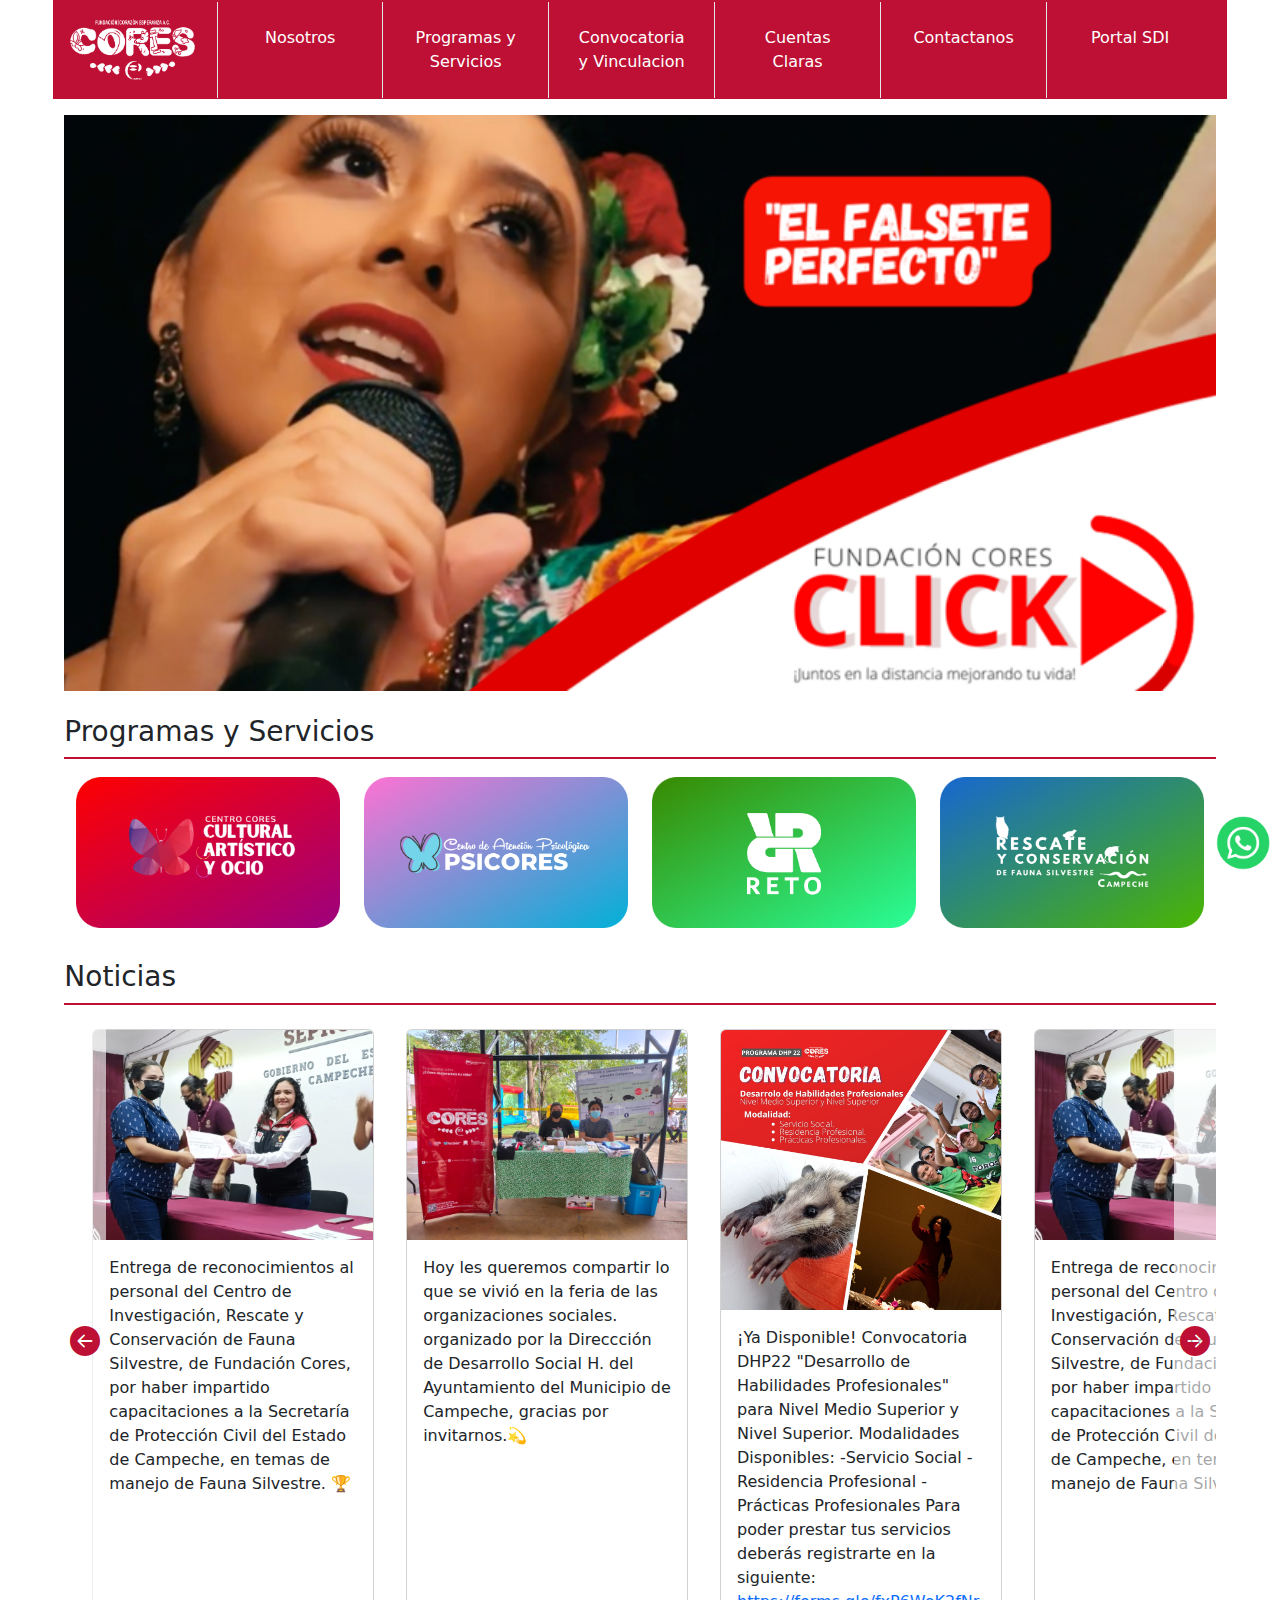
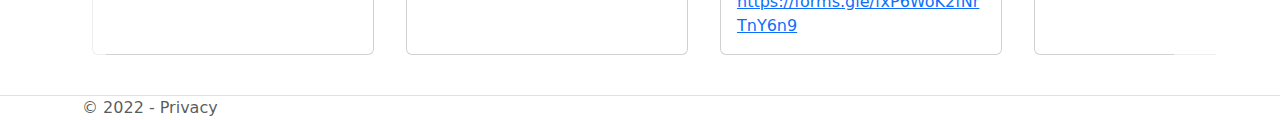
==== commit 774bdbeb: "Diseno" ====
--- a/Index.html
+++ b/Index.html
@@ -106,28 +106,31 @@
                         
                 </div>
             </div>
- 
+            <div class="col-xl-11 col-lg-12 col-md-12 col-sm-12 col-sml-12 mx-auto mt-4">
+                <h3>Programas y Servicios</h3>
+                <div class="linea col-12"></div>
+            </div>
             <div class="row col-xl-11 col-lg-12 col-md-12 col-sm-12 col-sml-12" style="margin-left:auto ;  margin-right:auto;">
                 <!--Primera-->
-                <div class="card col-lg-3 col-sm-6 mb-sm-2 col-sml-10  mb-sml-2 border-0" style="margin-left:auto ;  margin-right:auto;" >
+                <div class="card col-lg-3 col-sm-6 mb-sm-2 col-sml-6  mb-sml-2 border-0" style="margin-left:auto ;  margin-right:auto;" >
                     <a href="#">
                         <img class="img-fluid" src="recursos/img/card1.png" />
                     </a>
                 </div>
                 <!--Segunda-->
-                <div class="card col-lg-3 col-sm-6 mb-sm-2 col-sml-10  mb-sml-2  border-0  " style="margin-left:auto ;  margin-right:auto;" >
+                <div class="card col-lg-3 col-sm-6 mb-sm-2 col-sml-6  mb-sml-2  border-0  " style="margin-left:auto ;  margin-right:auto;" >
                     <a href="#">
                         <img class="img-fluid"  src="recursos/img/card2.png" />
                     </a>
                 </div>
                 <!--Tercera-->
-                <div class="card col-lg-3 col-sm-6 mb-sm-2 col-sml-10  mb-sml-2 border-0  " style="margin-left:auto ;  margin-right:auto;" >
+                <div class="card col-lg-3 col-sm-6 mb-sm-2 col-sml-6  mb-sml-2 border-0  " style="margin-left:auto ;  margin-right:auto;" >
                     <a href="#">
                         <img class="img-fluid"  src="recursos/img/card3.png" />
                     </a>
                 </div>
                 <!--Cuarta-->
-                <div class="card col-lg-3 col-sm-6 mb-sm-2 col-sml-10  mb-sml-2 border-0 " style="margin-left:auto ;  margin-right:auto;" >
+                <div class="card col-lg-3 col-sm-6 mb-sm-2 col-sml-6  mb-sml-2 border-0 " style="margin-left:auto ;  margin-right:auto;" >
                     <a href="#">
                         <img class="img-fluid"  src="recursos/img/card4.png" />
                     </a>
@@ -144,7 +147,7 @@
                 </div>
             </div>    
             --> 
-            <div class="col-11 mx-auto mt-4">
+            <div class="col-xl-11 col-lg-12 col-md-12 col-sm-12 col-sml-12 mx-auto mt-4">
                 <h3>Noticias</h3>
                 <div class="linea col-12"></div>
             </div>
@@ -153,26 +156,26 @@
         
                 <div class=" d-flex flex-row flex-nowrap notice " id="scroller" style="overflow-x: scroll; ">
                    
-                    <button type="button" id="right" style="position:absolute ; top: 0; bottom: 0; z-index: 1; display: flex; align-items: center; justify-content: center;  left: 0; background: rgba(0, 0, 0, .3); border: 0;">
-                        <spam  aria-hidden="true"><i class="bi bi-arrow-left-circle-fill text-white" style="font-size: 30px; " ></i></spam>
+                    <button type="button" id="right" style="position:absolute ; top: 0; bottom: 0; z-index: 1; display: flex; align-items: center; justify-content: center;  left: 0; background: rgba(255, 255, 255, .6); border: 0;">
+                        <spam  aria-hidden="true"><i class="bi bi-arrow-left-circle-fill " style="font-size: 30px; color: #BE0F34;" ></i></spam>
                     </button>
                  
-                    <div class="card mx-3 col-3" >
+                    <div class="card mx-3 col-lg-3 col-md-6 col-sml-10">
                         <img class="card-img-top" src="/recursos/img/noticia1.jpg" alt="Card image cap">
                         <div class="card-body">
                           <p class="card-text">Entrega de reconocimientos al personal del Centro de Investigación, Rescate y Conservación de Fauna Silvestre, de Fundación Cores, por haber impartido capacitaciones a la Secretaría de Protección Civil del Estado de Campeche, en temas de manejo de Fauna Silvestre. 🏆</p>
                         </div>
                     </div>
-                    <div class="card mx-3 col-3" >
+                    <div class="card mx-3 col-lg-3 col-md-6 col-sml-10" >
                         <img class="card-img-top" src="/recursos/img/noticia2.jpg" alt="Card image cap">
                         <div class="card-body">
                           <p class="card-text">Hoy les queremos compartir lo que se vivió en la feria de las organizaciones sociales. organizado por la Direccción de Desarrollo Social H. del Ayuntamiento del Municipio de Campeche, gracias por invitarnos.💫</p>
                         </div>
                     </div>
-                    <div class="card mx-3 col-3" >
-                        <img class="card-img-top" style="height:20rem;" src="/recursos/img/noticia3.jpg" alt="Card image cap">
-                        <div class="card-body">
-                          <p class="card-text">¡Ya Disponible! Convocatoria DHP22 "Desarrollo de Habilidades Profesionales" para Nivel Medio Superior y Nivel Superior.
+                    <div class="card mx-3 col-lg-3 col-md-6 col-sml-10" >
+                        <img class="card-img-top"  src="/recursos/img/noticia3.jpg" alt="Card image cap">
+                        <div class="card-body">
+                          <p class="card-text text-wrap">¡Ya Disponible! Convocatoria DHP22 "Desarrollo de Habilidades Profesionales" para Nivel Medio Superior y Nivel Superior.
 
                             Modalidades Disponibles:
                             -Servicio Social
@@ -182,20 +185,20 @@
                             Para poder prestar tus servicios deberás registrarte en la siguiente: <a href="https://forms.gle/fxP6WoK2fNrTnY6n9">https://forms.gle/fxP6WoK2fNrTnY6n9</a></p>
                         </div>
                     </div>
-                    <div class="card mx-3 col-3" >
+                    <div class="card mx-3 col-lg-3 col-md-6 col-sml-10" >
                         <img class="card-img-top" src="/recursos/img/noticia1.jpg" alt="Card image cap">
                         <div class="card-body">
                           <p class="card-text">Entrega de reconocimientos al personal del Centro de Investigación, Rescate y Conservación de Fauna Silvestre, de Fundación Cores, por haber impartido capacitaciones a la Secretaría de Protección Civil del Estado de Campeche, en temas de manejo de Fauna Silvestre. 🏆</p>
                         </div>
                     </div>
-                    <div class="card mx-3 col-3" >
+                    <div class="card mx-3 col-lg-3 col-md-6 col-sml-10" >
                         <img class="card-img-top" src="/recursos/img/noticia2.jpg" alt="Card image cap">
                         <div class="card-body">
                           <p class="card-text">Hoy les queremos compartir lo que se vivió en la feria de las organizaciones sociales. organizado por la Direccción de Desarrollo Social H. del Ayuntamiento del Municipio de Campeche, gracias por invitarnos.💫</p>
                         </div>
                     </div>
-                    <div class="card mx-3 col-3" >
-                        <img class="card-img-top" style="height:20rem;" src="/recursos/img/noticia3.jpg" alt="Card image cap">
+                    <div class="card mx-3 col-lg-3 col-md-6 col-sml-10" >
+                        <img class="card-img-top"  src="/recursos/img/noticia3.jpg" alt="Card image cap">
                         <div class="card-body">
                           <p class="card-text">¡Ya Disponible! Convocatoria DHP22 "Desarrollo de Habilidades Profesionales" para Nivel Medio Superior y Nivel Superior.
 
@@ -207,20 +210,20 @@
                             Para poder prestar tus servicios deberás registrarte en la siguiente: <a href="https://forms.gle/fxP6WoK2fNrTnY6n9">https://forms.gle/fxP6WoK2fNrTnY6n9</a></p>
                         </div>
                     </div>
-                    <div class="card mx-3 col-3" >
+                    <div class="card mx-3 col-lg-3 col-md-6 col-sml-10" >
                         <img class="card-img-top" src="/recursos/img/noticia1.jpg" alt="Card image cap">
                         <div class="card-body">
                           <p class="card-text">Entrega de reconocimientos al personal del Centro de Investigación, Rescate y Conservación de Fauna Silvestre, de Fundación Cores, por haber impartido capacitaciones a la Secretaría de Protección Civil del Estado de Campeche, en temas de manejo de Fauna Silvestre. 🏆</p>
                         </div>
                     </div>
-                    <div class="card mx-3 col-3" >
+                    <div class="card mx-3 col-lg-3 col-md-6 col-sml-10" >
                         <img class="card-img-top" src="/recursos/img/noticia2.jpg" alt="Card image cap">
                         <div class="card-body">
                           <p class="card-text">Hoy les queremos compartir lo que se vivió en la feria de las organizaciones sociales. organizado por la Direccción de Desarrollo Social H. del Ayuntamiento del Municipio de Campeche, gracias por invitarnos.💫</p>
                         </div>
                     </div>
-                    <div class="card mx-3 col-3" >
-                        <img class="card-img-top" style="height:20rem;" src="/recursos/img/noticia3.jpg" alt="Card image cap">
+                    <div class="card mx-3 col-lg-3 col-md-6 col-sml-10" >
+                        <img class="card-img-top"  src="/recursos/img/noticia3.jpg" alt="Card image cap">
                         <div class="card-body">
                           <p class="card-text">¡Ya Disponible! Convocatoria DHP22 "Desarrollo de Habilidades Profesionales" para Nivel Medio Superior y Nivel Superior.
 
@@ -234,8 +237,8 @@
                     </div>
                    
                    
-                    <button type="button" id="left" style="position:absolute ; top: 0; bottom: 0; z-index: 1; display: flex; align-items: center; justify-content: center;  right: 0; background: rgba(0, 0, 0, .3); border: 0;">
-                        <spam  aria-hidden="true"><i class="bi bi-arrow-right-circle-fill text-white" style="font-size: 30px;  " ></i></spam>
+                    <button type="button" id="left" style="position:absolute ; top: 0; bottom: 0; z-index: 1; display: flex; align-items: center; justify-content: center;  right: 0; background: rgba(255, 255, 255, .6); border: 0;">
+                        <spam  aria-hidden="true"><i class="bi bi-arrow-right-circle-fill " style="font-size: 30px; color: #BE0F34; " ></i></spam>
                     </button>
                     
         
--- a/recursos/css/core.css
+++ b/recursos/css/core.css
@@ -32,7 +32,7 @@
   .notice::-webkit-scrollbar-thumb {
     border-radius: 10px;
  
-    background-color: #8d8989;
+    background-color: #BE0F34;
     
   }
   .notice::-webkit-scrollbar-thumb:window-inactive {
